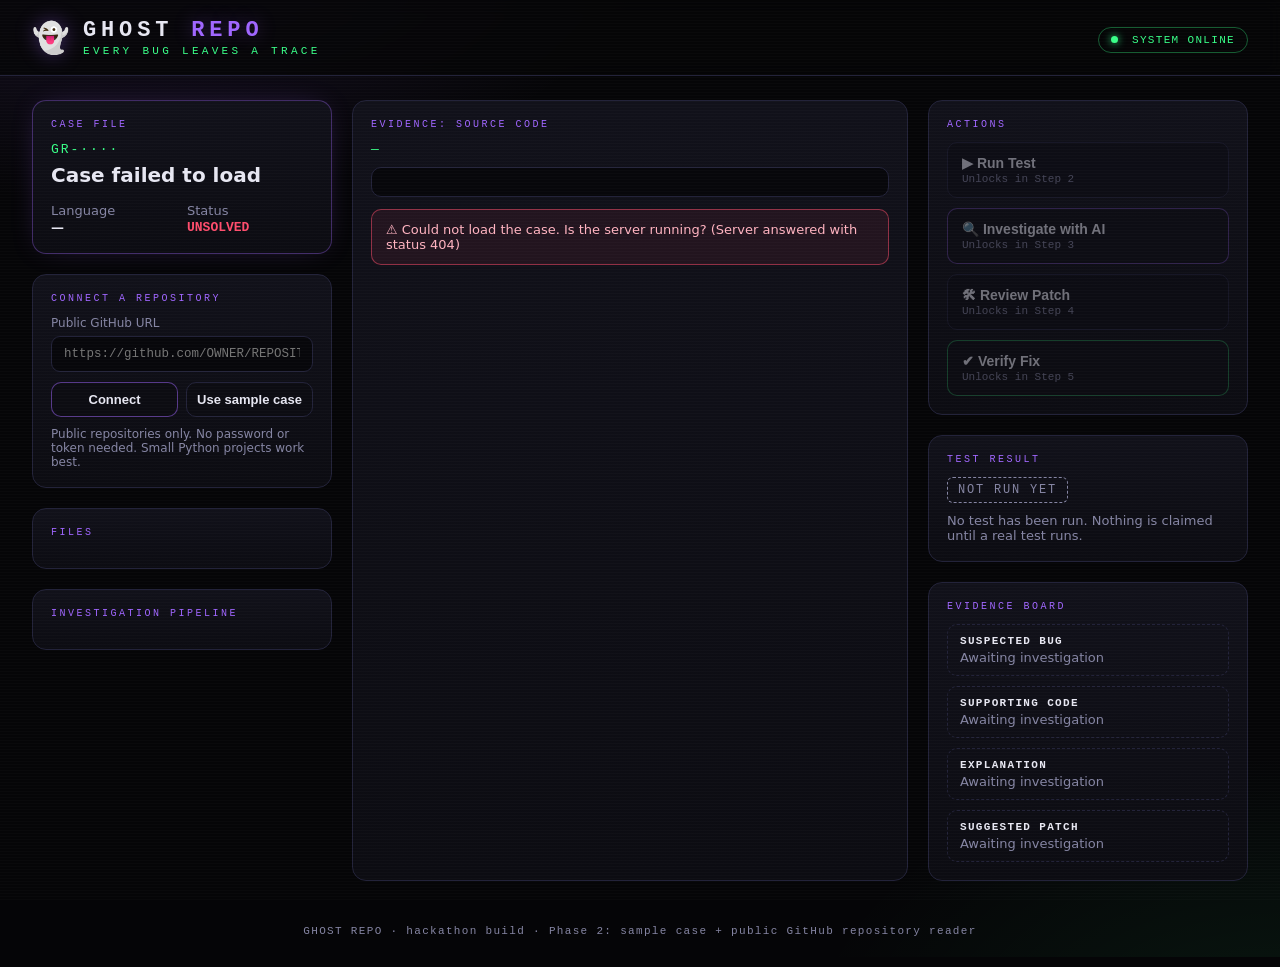
==== static/index.html @ f30a6a9e "Add Ghost Repo application and tests" ====
<!DOCTYPE html>
<html lang="en">
<head>
  <meta charset="UTF-8">
  <meta name="viewport" content="width=device-width, initial-scale=1">
  <title>GHOST REPO — Every Bug Leaves a Trace</title>
  <link rel="stylesheet" href="/static/style.css">
</head>
<body>
  <div class="scanlines"></div>

  <header class="topbar">
    <div class="brand">
      <span class="logo">👻</span>
      <div>
        <h1>GHOST<span class="accent-v"> REPO</span></h1>
        <p class="tagline">Every bug leaves a trace</p>
      </div>
    </div>
    <div class="topbar-right">
      <span class="pill pill-live"><i class="dot"></i> SYSTEM ONLINE</span>
    </div>
  </header>

  <main class="layout">
    <!-- LEFT: case file + pipeline -->
    <aside class="sidebar">
      <section class="card case-card">
        <div class="card-label">CASE FILE</div>
        <div class="case-id" id="case-id">GR-····</div>
        <h2 id="case-title">Loading case…</h2>
        <p class="muted" id="case-summary"></p>
        <div class="case-meta">
          <div><span class="muted" id="lang-label">Language</span><strong id="case-lang">—</strong></div>
          <div><span class="muted">Status</span><strong class="status-unsolved" id="case-status">UNSOLVED</strong></div>
          <div id="branch-cell" hidden><span class="muted">Branch</span><strong id="case-branch">—</strong></div>
          <div id="files-cell" hidden><span class="muted">Files read</span><strong id="case-files">0</strong></div>
        </div>
      </section>

      <section class="card">
        <div class="card-label">CONNECT A REPOSITORY</div>
        <label class="field-label" for="repo-url">Public GitHub URL</label>
        <input class="input" id="repo-url" type="url" spellcheck="false" autocomplete="off"
               placeholder="https://github.com/OWNER/REPOSITORY">
        <div class="row">
          <button class="btn btn-violet btn-small" id="connect-btn" type="button">Connect</button>
          <button class="btn btn-small" id="sample-btn" type="button">Use sample case</button>
        </div>
        <div class="loading" id="connect-loading" hidden><i class="spinner"></i><span>Reading repository from GitHub…</span></div>
        <div class="error-box" id="connect-error" hidden></div>
        <p class="hint muted">Public repositories only. No password or token needed. Small Python projects work best.</p>
      </section>

      <section class="card">
        <div class="card-label">FILES</div>
        <ul class="filelist" id="filelist"></ul>
      </section>

      <section class="card">
        <div class="card-label">INVESTIGATION PIPELINE</div>
        <ol class="pipeline" id="pipeline"></ol>
      </section>
    </aside>

    <!-- CENTER: code viewer -->
    <section class="card code-card">
      <div class="card-label">EVIDENCE: SOURCE CODE</div>
      <div class="file-path" id="file-path">—</div>
      <div class="file-role muted" id="file-role"></div>
      <pre class="code" id="code"><code>Loading…</code></pre>
      <div class="error-box" id="error-box" hidden></div>
      <details class="skipped" id="skipped" hidden>
        <summary id="skipped-summary"></summary>
        <ul id="skipped-list"></ul>
        <p class="muted" id="skipped-note"></p>
      </details>
    </section>

    <!-- RIGHT: actions + evidence board -->
    <aside class="sidebar">
      <section class="card">
        <div class="card-label">ACTIONS</div>
        <button class="btn" disabled>▶ Run Test <small>Unlocks in Step 2</small></button>
        <button class="btn btn-violet" disabled>🔍 Investigate with AI <small>Unlocks in Step 3</small></button>
        <button class="btn" disabled>🛠 Review Patch <small>Unlocks in Step 4</small></button>
        <button class="btn btn-green" disabled>✔ Verify Fix <small>Unlocks in Step 5</small></button>
      </section>

      <section class="card">
        <div class="card-label">TEST RESULT</div>
        <div class="empty">
          <span class="status-badge">NOT RUN YET</span>
          <p class="muted">No test has been run. Nothing is claimed until a real test runs.</p>
        </div>
      </section>

      <section class="card evidence">
        <div class="card-label">EVIDENCE BOARD</div>
        <div class="evidence-slot"><b>Suspected bug</b><span class="muted">Awaiting investigation</span></div>
        <div class="evidence-slot"><b>Supporting code</b><span class="muted">Awaiting investigation</span></div>
        <div class="evidence-slot"><b>Explanation</b><span class="muted">Awaiting investigation</span></div>
        <div class="evidence-slot"><b>Suggested patch</b><span class="muted">Awaiting investigation</span></div>
      </section>
    </aside>
  </main>

  <footer class="footer muted">GHOST REPO · hackathon build · Phase 2: sample case + public GitHub repository reader</footer>
  <script src="/static/app.js"></script>
</body>
</html>
---- static/style.css ----
:root {
  --bg: #050507;
  --panel: #0c0c12;
  --panel-2: #11111a;
  --border: #23233a;
  --text: #e7e7f2;
  --muted: #8585a3;
  --violet: #a066ff;
  --violet-glow: rgba(160, 102, 255, .35);
  --green: #39ff88;
  --green-glow: rgba(57, 255, 136, .3);
  --red: #ff4d6d;
  --mono: ui-monospace, "SF Mono", "Cascadia Code", Consolas, Menlo, monospace;
  --sans: system-ui, -apple-system, "Segoe UI", Roboto, sans-serif;
}
* { box-sizing: border-box; }
html, body { margin: 0; background: var(--bg); color: var(--text); font-family: var(--sans); }
body {
  min-height: 100vh;
  background:
    radial-gradient(900px 500px at 10% -10%, rgba(160,102,255,.14), transparent 60%),
    radial-gradient(800px 500px at 100% 110%, rgba(57,255,136,.08), transparent 60%),
    var(--bg);
}
.scanlines {
  position: fixed; inset: 0; pointer-events: none; z-index: 50;
  background: repeating-linear-gradient(0deg, rgba(255,255,255,.018) 0 1px, transparent 1px 3px);
}
.muted { color: var(--muted); }
.accent-v { color: var(--violet); text-shadow: 0 0 18px var(--violet-glow); }

.topbar {
  display: flex; justify-content: space-between; align-items: center;
  padding: 18px 32px; border-bottom: 1px solid var(--border);
  background: rgba(5,5,7,.8); backdrop-filter: blur(8px);
  position: sticky; top: 0; z-index: 40;
}
.brand { display: flex; align-items: center; gap: 14px; }
.logo { font-size: 30px; animation: float 4s ease-in-out infinite; filter: drop-shadow(0 0 10px var(--violet-glow)); }
.brand h1 { margin: 0; font-family: var(--mono); letter-spacing: .22em; font-size: 22px; }
.tagline { margin: 2px 0 0; font-family: var(--mono); font-size: 11px; letter-spacing: .3em; text-transform: uppercase; color: var(--green); }
.pill { font-family: var(--mono); font-size: 11px; letter-spacing: .12em; padding: 6px 12px; border-radius: 999px; border: 1px solid var(--border); }
.pill-live { color: var(--green); border-color: rgba(57,255,136,.35); }
.dot { display: inline-block; width: 7px; height: 7px; border-radius: 50%; background: var(--green); margin-right: 6px; box-shadow: 0 0 8px var(--green); animation: pulse 2s infinite; }

.layout {
  display: grid; grid-template-columns: 300px minmax(0, 1fr) 320px;
  gap: 20px; padding: 24px 32px; max-width: 1600px; margin: 0 auto;
}
.sidebar { display: flex; flex-direction: column; gap: 20px; }
.card {
  background: linear-gradient(180deg, var(--panel-2), var(--panel));
  border: 1px solid var(--border); border-radius: 14px; padding: 18px;
  animation: rise .6s ease both;
}
.card:hover { border-color: rgba(160,102,255,.4); }
.card-label { font-family: var(--mono); font-size: 10px; letter-spacing: .25em; color: var(--violet); margin-bottom: 12px; }

.case-card { border-color: rgba(160,102,255,.35); box-shadow: 0 0 30px -12px var(--violet-glow); }
.case-id { font-family: var(--mono); color: var(--green); font-size: 13px; letter-spacing: .15em; }
.case-card h2 { margin: 6px 0 8px; font-size: 20px; }
.case-meta { display: grid; grid-template-columns: 1fr 1fr; gap: 10px; margin-top: 14px; font-size: 13px; }
.case-meta div { display: flex; flex-direction: column; gap: 2px; }
.status-unsolved { color: var(--red); font-family: var(--mono); }
.status-solved { color: var(--green); font-family: var(--mono); }

.pipeline { list-style: none; margin: 0; padding: 0; display: flex; flex-direction: column; gap: 4px; }
.pipeline li { display: flex; gap: 12px; align-items: center; padding: 9px 10px; border-radius: 8px; font-size: 14px; color: var(--muted); }
.pipeline .num { width: 24px; height: 24px; border-radius: 50%; display: grid; place-items: center; font-family: var(--mono); font-size: 11px; border: 1px solid var(--border); }
.pipeline li.active { color: var(--text); background: rgba(160,102,255,.1); }
.pipeline li.active .num { border-color: var(--violet); color: var(--violet); box-shadow: 0 0 12px var(--violet-glow); }

.file-role { font-size: 12px; margin-bottom: 10px; }
.code {
  margin: 0; padding: 14px 0; background: #07070b; border: 1px solid var(--border); border-radius: 10px;
  overflow: auto; max-height: 640px; font-family: var(--mono); font-size: 13.5px; line-height: 1.7;
}
.line { display: flex; padding-right: 16px; }
.line:hover { background: rgba(160,102,255,.07); }
.ln { flex: 0 0 52px; text-align: right; padding-right: 16px; color: #4a4a68; user-select: none; }
.lc { white-space: pre; }
.tok-kw { color: var(--violet); }
.tok-str { color: var(--green); }
.tok-com { color: #5d5d80; font-style: italic; }
.tok-num { color: #ffb86b; }
.tok-fn { color: #7dd3fc; }

.btn {
  width: 100%; display: flex; flex-direction: column; align-items: flex-start; gap: 2px;
  padding: 12px 14px; margin-bottom: 10px; border-radius: 10px; font-size: 14px; font-weight: 600;
  background: var(--panel); border: 1px solid var(--border); color: var(--text); cursor: pointer; transition: .2s;
}
.btn small { font-weight: 400; font-size: 11px; color: var(--muted); font-family: var(--mono); }
.btn-violet { border-color: rgba(160,102,255,.5); }
.btn-green { border-color: rgba(57,255,136,.45); }
.btn:disabled { opacity: .45; cursor: not-allowed; }
.btn:last-child { margin-bottom: 0; }

.status-badge { display: inline-block; font-family: var(--mono); font-size: 12px; letter-spacing: .15em; padding: 5px 10px; border-radius: 6px; border: 1px dashed var(--muted); color: var(--muted); }
.empty p { font-size: 13px; margin: 10px 0 0; }
.evidence-slot { border: 1px dashed var(--border); border-radius: 10px; padding: 10px 12px; margin-bottom: 10px; display: flex; flex-direction: column; gap: 3px; font-size: 13px; }
.evidence-slot:last-child { margin-bottom: 0; }
.evidence-slot b { font-family: var(--mono); font-size: 11px; letter-spacing: .12em; text-transform: uppercase; color: var(--text); }

.error-box { margin-top: 14px; padding: 12px 14px; border: 1px solid rgba(255,77,109,.5); border-radius: 10px; background: rgba(255,77,109,.08); color: #ffb3c0; font-size: 13px; }
.footer { text-align: center; padding: 20px; font-family: var(--mono); font-size: 11px; letter-spacing: .12em; }

@keyframes pulse { 0%,100% { opacity: 1 } 50% { opacity: .35 } }
@keyframes float { 0%,100% { transform: translateY(0) } 50% { transform: translateY(-4px) } }
@keyframes rise { from { opacity: 0; transform: translateY(10px) } to { opacity: 1; transform: none } }

@media (max-width: 1100px) { .layout { grid-template-columns: 1fr; } }

/* ---- Phase 2 additions ---- */
.field-label { display: block; font-size: 12px; color: var(--muted); margin-bottom: 6px; }
.input {
  width: 100%; padding: 10px 12px; border-radius: 9px; border: 1px solid var(--border);
  background: #07070b; color: var(--text); font-family: var(--mono); font-size: 12.5px; outline: none; transition: .2s;
}
.input:focus { border-color: var(--violet); box-shadow: 0 0 0 3px rgba(160,102,255,.18); }
.row { display: flex; gap: 8px; margin-top: 10px; }
.btn-small { margin: 0; padding: 9px 10px; align-items: center; justify-content: center; font-size: 13px; }
.btn:not(:disabled):hover { border-color: var(--violet); box-shadow: 0 0 16px -6px var(--violet-glow); }
.hint { font-size: 12px; margin: 10px 0 0; }
.loading { display: flex; align-items: center; gap: 10px; margin-top: 12px; font-size: 13px; color: var(--green); }
.spinner { width: 16px; height: 16px; border-radius: 50%; border: 2px solid rgba(57,255,136,.25); border-top-color: var(--green); animation: spin .8s linear infinite; }
@keyframes spin { to { transform: rotate(360deg) } }
.card .error-box { margin-top: 12px; }
[hidden] { display: none !important; }

.filelist { list-style: none; margin: 0; padding: 0; max-height: 280px; overflow: auto; display: flex; flex-direction: column; gap: 2px; }
.filelist li { padding: 7px 10px; border-radius: 7px; font-family: var(--mono); font-size: 12px; color: var(--muted); cursor: pointer; word-break: break-all; border: 1px solid transparent; transition: .15s; }
.filelist li:hover { color: var(--text); background: rgba(160,102,255,.08); }
.filelist li.active { color: var(--green); border-color: rgba(57,255,136,.4); background: rgba(57,255,136,.06); }
.filelist .empty-note { cursor: default; color: var(--muted); font-family: var(--sans); }

.file-path { font-family: var(--mono); font-size: 13px; color: var(--green); margin-bottom: 4px; word-break: break-all; }
.status-neutral { color: #ffd166; font-family: var(--mono); }
.case-meta strong { word-break: break-word; }

.skipped { margin-top: 16px; border: 1px solid var(--border); border-radius: 10px; padding: 10px 14px; background: #07070b; font-size: 13px; }
.skipped summary { cursor: pointer; color: var(--violet); font-family: var(--mono); font-size: 12px; letter-spacing: .06em; }
.skipped ul { margin: 10px 0 6px; padding-left: 18px; }
.skipped li { margin-bottom: 6px; }
.skipped code { font-family: var(--mono); font-size: 12px; color: var(--text); }
.skipped p { font-size: 12px; margin: 6px 0 0; }
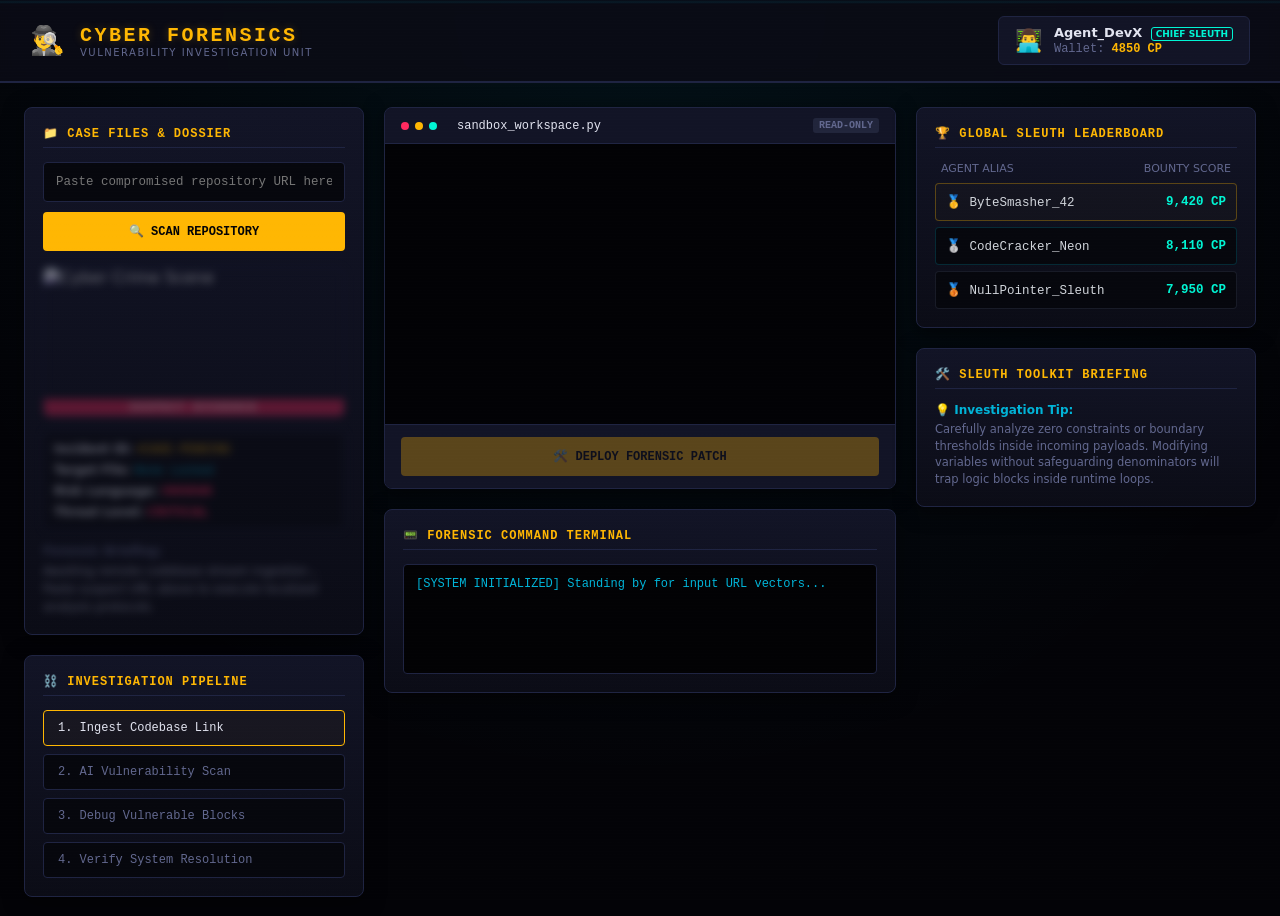
==== commit 64a231e7: "my commit" ====
--- a/static/index.html
+++ b/static/index.html
@@ -2,110 +2,139 @@
 <html lang="en">
 <head>
   <meta charset="UTF-8">
-  <meta name="viewport" content="width=device-width, initial-scale=1">
-  <title>GHOST REPO — Every Bug Leaves a Trace</title>
-  <link rel="stylesheet" href="/static/style.css">
+  <meta name="viewport" content="width=device-width, initial-scale=1.0">
+  <title>Cyber Sleuth: Code Forensics Unit</title>
+  <link rel="stylesheet" href="style.css">
 </head>
 <body>
-  <div class="scanlines"></div>
+  <div class="crt-overlay"></div>
+  <div class="radar-sweep-line"></div>
 
-  <header class="topbar">
-    <div class="brand">
-      <span class="logo">👻</span>
-      <div>
-        <h1>GHOST<span class="accent-v"> REPO</span></h1>
-        <p class="tagline">Every bug leaves a trace</p>
+  <header class="sleuth-header">
+    <div class="badge-group">
+      <div class="badge-icon">🕵️‍♂️</div>
+      <div class="badge-text">
+        <h1>CYBER FORENSICS</h1>
+        <p>Vulnerability Investigation Unit</p>
       </div>
     </div>
-    <div class="topbar-right">
-      <span class="pill pill-live"><i class="dot"></i> SYSTEM ONLINE</span>
+    <div class="agent-hud">
+      <div class="agent-profile">
+        <span class="avatar">👨‍💻</span>
+        <div>
+          <div class="agent-name">Agent_DevX <span class="clearance">CHIEF SLEUTH</span></div>
+          <div class="bounty-wallet">Wallet: <span id="agent-points" class="points-glow">4850 CP</span></div>
+        </div>
+      </div>
     </div>
   </header>
 
-  <main class="layout">
-    <!-- LEFT: case file + pipeline -->
-    <aside class="sidebar">
-      <section class="card case-card">
-        <div class="card-label">CASE FILE</div>
-        <div class="case-id" id="case-id">GR-····</div>
-        <h2 id="case-title">Loading case…</h2>
-        <p class="muted" id="case-summary"></p>
-        <div class="case-meta">
-          <div><span class="muted" id="lang-label">Language</span><strong id="case-lang">—</strong></div>
-          <div><span class="muted">Status</span><strong class="status-unsolved" id="case-status">UNSOLVED</strong></div>
-          <div id="branch-cell" hidden><span class="muted">Branch</span><strong id="case-branch">—</strong></div>
-          <div id="files-cell" hidden><span class="muted">Files read</span><strong id="case-files">0</strong></div>
+  <main class="dashboard-layout">
+    <section class="panel-column sidebar-left">
+      <div class="investigation-card dossier-box">
+        <h2 class="panel-title">📁 Case Files & Dossier</h2>
+        <div class="case-input-group">
+          <input type="text" id="repo-url" class="cyber-input" placeholder="Paste compromised repository URL here...">
+          <button id="scan-btn" class="cyber-btn scan-pulse">🔍 Scan Repository</button>
         </div>
-      </section>
+        <div id="dossier-details" class="dossier-content default-blur">
+          <div class="evidence-photo-wrapper">
+            <img id="evidence-img" src="https://images.unsplash.com/photo-1526374965328-7f61d4dc18c5?auto=format&fit=crop&w=300&q=80" alt="Cyber Crime Scene" class="evidence-photo">
+            <div class="photo-overlay">SUSPECT EVIDENCE</div>
+          </div>
+          <div class="dossier-meta">
+            <p><strong>Incident ID:</strong> <span id="case-id" class="text-highlight">#CASE-PENDING</span></p>
+            <p><strong>Target File:</strong> <span id="case-file" class="text-file">None Locked</span></p>
+            <p><strong>Risk Language:</strong> <span id="case-lang" class="badge-risk">UNKNOWN</span></p>
+            <p><strong>Threat Level:</strong> <span id="case-threat" class="threat-level">CRITICAL</span></p>
+          </div>
+          <div class="dossier-summary">
+            <h3>Forensic Briefing:</h3>
+            <p id="case-summary">Awaiting remote codebase stream ingestion... Paste suspect URL above to execute localized analysis protocols.</p>
+          </div>
+        </div>
+      </div>
 
-      <section class="card">
-        <div class="card-label">CONNECT A REPOSITORY</div>
-        <label class="field-label" for="repo-url">Public GitHub URL</label>
-        <input class="input" id="repo-url" type="url" spellcheck="false" autocomplete="off"
-               placeholder="https://github.com/OWNER/REPOSITORY">
-        <div class="row">
-          <button class="btn btn-violet btn-small" id="connect-btn" type="button">Connect</button>
-          <button class="btn btn-small" id="sample-btn" type="button">Use sample case</button>
-        </div>
-        <div class="loading" id="connect-loading" hidden><i class="spinner"></i><span>Reading repository from GitHub…</span></div>
-        <div class="error-box" id="connect-error" hidden></div>
-        <p class="hint muted">Public repositories only. No password or token needed. Small Python projects work best.</p>
-      </section>
-
-      <section class="card">
-        <div class="card-label">FILES</div>
-        <ul class="filelist" id="filelist"></ul>
-      </section>
-
-      <section class="card">
-        <div class="card-label">INVESTIGATION PIPELINE</div>
-        <ol class="pipeline" id="pipeline"></ol>
-      </section>
-    </aside>
-
-    <!-- CENTER: code viewer -->
-    <section class="card code-card">
-      <div class="card-label">EVIDENCE: SOURCE CODE</div>
-      <div class="file-path" id="file-path">—</div>
-      <div class="file-role muted" id="file-role"></div>
-      <pre class="code" id="code"><code>Loading…</code></pre>
-      <div class="error-box" id="error-box" hidden></div>
-      <details class="skipped" id="skipped" hidden>
-        <summary id="skipped-summary"></summary>
-        <ul id="skipped-list"></ul>
-        <p class="muted" id="skipped-note"></p>
-      </details>
+      <div class="investigation-card pipeline-box">
+        <h2 class="panel-title">⛓️ Investigation Pipeline</h2>
+        <ul id="pipeline" class="pipeline-list">
+          <li class="step active" data-step="1"><span>1. Ingest Codebase Link</span></li>
+          <li class="step" data-step="2"><span>2. AI Vulnerability Scan</span></li>
+          <li class="step" data-step="3"><span>3. Debug Vulnerable Blocks</span></li>
+          <li class="step" data-step="4"><span>4. Verify System Resolution</span></li>
+        </ul>
+      </div>
     </section>
 
-    <!-- RIGHT: actions + evidence board -->
-    <aside class="sidebar">
-      <section class="card">
-        <div class="card-label">ACTIONS</div>
-        <button class="btn" disabled>▶ Run Test <small>Unlocks in Step 2</small></button>
-        <button class="btn btn-violet" disabled>🔍 Investigate with AI <small>Unlocks in Step 3</small></button>
-        <button class="btn" disabled>🛠 Review Patch <small>Unlocks in Step 4</small></button>
-        <button class="btn btn-green" disabled>✔ Verify Fix <small>Unlocks in Step 5</small></button>
-      </section>
+    <section class="panel-column center-lab">
+      <div id="ai-report-panel" class="investigation-card report-box hidden">
+        <div class="report-header">
+          <span class="bot-icon">🤖</span>
+          <h3>AI Forensic Diagnostics Lab</h3>
+        </div>
+        <div id="report-content" class="report-body"></div>
+      </div>
 
-      <section class="card">
-        <div class="card-label">TEST RESULT</div>
-        <div class="empty">
-          <span class="status-badge">NOT RUN YET</span>
-          <p class="muted">No test has been run. Nothing is claimed until a real test runs.</p>
+      <div class="investigation-card editor-box">
+        <div class="editor-header">
+          <div class="window-dots">
+            <span class="dot red"></span>
+            <span class="dot yellow"></span>
+            <span class="dot green"></span>
+          </div>
+          <span class="editor-filename" id="editor-tab-name">sandbox_workspace.py</span>
+          <span class="editor-status status-clean" id="editor-status">READ-ONLY</span>
         </div>
-      </section>
+        <div class="editor-container">
+          <textarea id="code-editor" class="code-textarea" spellcheck="false" disabled></textarea>
+        </div>
+        <div class="editor-footer">
+          <div id="suggestion-alert" class="suggestion-banner hidden"></div>
+          <button id="submit-patch-btn" class="cyber-btn primary-action" disabled>🛠️ Deploy Forensic Patch</button>
+        </div>
+      </div>
 
-      <section class="card evidence">
-        <div class="card-label">EVIDENCE BOARD</div>
-        <div class="evidence-slot"><b>Suspected bug</b><span class="muted">Awaiting investigation</span></div>
-        <div class="evidence-slot"><b>Supporting code</b><span class="muted">Awaiting investigation</span></div>
-        <div class="evidence-slot"><b>Explanation</b><span class="muted">Awaiting investigation</span></div>
-        <div class="evidence-slot"><b>Suggested patch</b><span class="muted">Awaiting investigation</span></div>
-      </section>
-    </aside>
+      <div class="investigation-card terminal-box">
+        <h2 class="panel-title">📟 Forensic Command Terminal</h2>
+        <div id="terminal" class="terminal-output">
+          <div class="term-row sys">[SYSTEM INITIALIZED] Standing by for input URL vectors...</div>
+        </div>
+      </div>
+    </section>
+
+    <section class="panel-column sidebar-right">
+      <div class="investigation-card leaderboard-box">
+        <h2 class="panel-title">🏆 Global Sleuth Leaderboard</h2>
+        <div class="leaderboard-header">
+          <span>Agent Alias</span>
+          <span>Bounty Score</span>
+        </div>
+        <div id="leaderboard" class="leaderboard-list">
+          <div class="leaderboard-row gold-tier">
+            <span class="rank-name">🥇 ByteSmasher_42</span>
+            <span class="rank-score">9,420 CP</span>
+          </div>
+          <div class="leaderboard-row silver-tier">
+            <span class="rank-name">🥈 CodeCracker_Neon</span>
+            <span class="rank-score">8,110 CP</span>
+          </div>
+          <div class="leaderboard-row bronze-tier">
+            <span class="rank-name">🥉 NullPointer_Sleuth</span>
+            <span class="rank-score">7,950 CP</span>
+          </div>
+        </div>
+      </div>
+
+      <div class="investigation-card toolkit-box">
+        <h2 class="panel-title">🛠️ Sleuth Toolkit Briefing</h2>
+        <div class="toolkit-tip">
+          <h4>💡 Investigation Tip:</h4>
+          <p>Carefully analyze zero constraints or boundary thresholds inside incoming payloads. Modifying variables without safeguarding denominators will trap logic blocks inside runtime loops.</p>
+        </div>
+      </div>
+    </section>
   </main>
 
-  <footer class="footer muted">GHOST REPO · hackathon build · Phase 2: sample case + public GitHub repository reader</footer>
-  <script src="/static/app.js"></script>
+  <script src="app.js"></script>
 </body>
 </html>
--- a/static/style.css
+++ b/static/style.css
@@ -1,146 +1,219 @@
 :root {
-  --bg: #050507;
-  --panel: #0c0c12;
-  --panel-2: #11111a;
-  --border: #23233a;
-  --text: #e7e7f2;
-  --muted: #8585a3;
-  --violet: #a066ff;
-  --violet-glow: rgba(160, 102, 255, .35);
-  --green: #39ff88;
-  --green-glow: rgba(57, 255, 136, .3);
-  --red: #ff4d6d;
-  --mono: ui-monospace, "SF Mono", "Cascadia Code", Consolas, Menlo, monospace;
-  --sans: system-ui, -apple-system, "Segoe UI", Roboto, sans-serif;
-}
-* { box-sizing: border-box; }
-html, body { margin: 0; background: var(--bg); color: var(--text); font-family: var(--sans); }
+  --bg-deep: #030307;
+  --panel-bg: #0b0c16;
+  --panel-elevated: #121426;
+  --border-neon: #1f2442;
+  --cyber-yellow: #ffb703;
+  --cyber-yellow-glow: rgba(255, 183, 3, 0.25);
+  --matrix-green: #00f5d4;
+  --matrix-glow: rgba(0, 245, 212, 0.2);
+  --neon-blue: #00b4d8;
+  --alert-red: #ff2a5f;
+  --text-main: #e2e4f0;
+  --text-muted: #62688f;
+  --font-mono: "Cascadia Code", ui-monospace, "SF Mono", monospace;
+  --font-sans: system-ui, -apple-system, sans-serif;
+}
+
+* { box-sizing: border-box; margin: 0; padding: 0; }
+
 body {
+  background-color: var(--bg-deep);
+  background-image: radial-gradient(circle at 50% 0%, rgba(0, 180, 216, 0.08), transparent 70%);
+  color: var(--text-main);
+  font-family: var(--font-sans);
   min-height: 100vh;
-  background:
-    radial-gradient(900px 500px at 10% -10%, rgba(160,102,255,.14), transparent 60%),
-    radial-gradient(800px 500px at 100% 110%, rgba(57,255,136,.08), transparent 60%),
-    var(--bg);
-}
-.scanlines {
-  position: fixed; inset: 0; pointer-events: none; z-index: 50;
-  background: repeating-linear-gradient(0deg, rgba(255,255,255,.018) 0 1px, transparent 1px 3px);
-}
-.muted { color: var(--muted); }
-.accent-v { color: var(--violet); text-shadow: 0 0 18px var(--violet-glow); }
-
-.topbar {
-  display: flex; justify-content: space-between; align-items: center;
-  padding: 18px 32px; border-bottom: 1px solid var(--border);
-  background: rgba(5,5,7,.8); backdrop-filter: blur(8px);
-  position: sticky; top: 0; z-index: 40;
-}
-.brand { display: flex; align-items: center; gap: 14px; }
-.logo { font-size: 30px; animation: float 4s ease-in-out infinite; filter: drop-shadow(0 0 10px var(--violet-glow)); }
-.brand h1 { margin: 0; font-family: var(--mono); letter-spacing: .22em; font-size: 22px; }
-.tagline { margin: 2px 0 0; font-family: var(--mono); font-size: 11px; letter-spacing: .3em; text-transform: uppercase; color: var(--green); }
-.pill { font-family: var(--mono); font-size: 11px; letter-spacing: .12em; padding: 6px 12px; border-radius: 999px; border: 1px solid var(--border); }
-.pill-live { color: var(--green); border-color: rgba(57,255,136,.35); }
-.dot { display: inline-block; width: 7px; height: 7px; border-radius: 50%; background: var(--green); margin-right: 6px; box-shadow: 0 0 8px var(--green); animation: pulse 2s infinite; }
-
-.layout {
-  display: grid; grid-template-columns: 300px minmax(0, 1fr) 320px;
-  gap: 20px; padding: 24px 32px; max-width: 1600px; margin: 0 auto;
-}
-.sidebar { display: flex; flex-direction: column; gap: 20px; }
-.card {
-  background: linear-gradient(180deg, var(--panel-2), var(--panel));
-  border: 1px solid var(--border); border-radius: 14px; padding: 18px;
-  animation: rise .6s ease both;
-}
-.card:hover { border-color: rgba(160,102,255,.4); }
-.card-label { font-family: var(--mono); font-size: 10px; letter-spacing: .25em; color: var(--violet); margin-bottom: 12px; }
-
-.case-card { border-color: rgba(160,102,255,.35); box-shadow: 0 0 30px -12px var(--violet-glow); }
-.case-id { font-family: var(--mono); color: var(--green); font-size: 13px; letter-spacing: .15em; }
-.case-card h2 { margin: 6px 0 8px; font-size: 20px; }
-.case-meta { display: grid; grid-template-columns: 1fr 1fr; gap: 10px; margin-top: 14px; font-size: 13px; }
-.case-meta div { display: flex; flex-direction: column; gap: 2px; }
-.status-unsolved { color: var(--red); font-family: var(--mono); }
-.status-solved { color: var(--green); font-family: var(--mono); }
-
-.pipeline { list-style: none; margin: 0; padding: 0; display: flex; flex-direction: column; gap: 4px; }
-.pipeline li { display: flex; gap: 12px; align-items: center; padding: 9px 10px; border-radius: 8px; font-size: 14px; color: var(--muted); }
-.pipeline .num { width: 24px; height: 24px; border-radius: 50%; display: grid; place-items: center; font-family: var(--mono); font-size: 11px; border: 1px solid var(--border); }
-.pipeline li.active { color: var(--text); background: rgba(160,102,255,.1); }
-.pipeline li.active .num { border-color: var(--violet); color: var(--violet); box-shadow: 0 0 12px var(--violet-glow); }
-
-.file-role { font-size: 12px; margin-bottom: 10px; }
-.code {
-  margin: 0; padding: 14px 0; background: #07070b; border: 1px solid var(--border); border-radius: 10px;
-  overflow: auto; max-height: 640px; font-family: var(--mono); font-size: 13.5px; line-height: 1.7;
-}
-.line { display: flex; padding-right: 16px; }
-.line:hover { background: rgba(160,102,255,.07); }
-.ln { flex: 0 0 52px; text-align: right; padding-right: 16px; color: #4a4a68; user-select: none; }
-.lc { white-space: pre; }
-.tok-kw { color: var(--violet); }
-.tok-str { color: var(--green); }
-.tok-com { color: #5d5d80; font-style: italic; }
-.tok-num { color: #ffb86b; }
-.tok-fn { color: #7dd3fc; }
-
-.btn {
-  width: 100%; display: flex; flex-direction: column; align-items: flex-start; gap: 2px;
-  padding: 12px 14px; margin-bottom: 10px; border-radius: 10px; font-size: 14px; font-weight: 600;
-  background: var(--panel); border: 1px solid var(--border); color: var(--text); cursor: pointer; transition: .2s;
-}
-.btn small { font-weight: 400; font-size: 11px; color: var(--muted); font-family: var(--mono); }
-.btn-violet { border-color: rgba(160,102,255,.5); }
-.btn-green { border-color: rgba(57,255,136,.45); }
-.btn:disabled { opacity: .45; cursor: not-allowed; }
-.btn:last-child { margin-bottom: 0; }
-
-.status-badge { display: inline-block; font-family: var(--mono); font-size: 12px; letter-spacing: .15em; padding: 5px 10px; border-radius: 6px; border: 1px dashed var(--muted); color: var(--muted); }
-.empty p { font-size: 13px; margin: 10px 0 0; }
-.evidence-slot { border: 1px dashed var(--border); border-radius: 10px; padding: 10px 12px; margin-bottom: 10px; display: flex; flex-direction: column; gap: 3px; font-size: 13px; }
-.evidence-slot:last-child { margin-bottom: 0; }
-.evidence-slot b { font-family: var(--mono); font-size: 11px; letter-spacing: .12em; text-transform: uppercase; color: var(--text); }
-
-.error-box { margin-top: 14px; padding: 12px 14px; border: 1px solid rgba(255,77,109,.5); border-radius: 10px; background: rgba(255,77,109,.08); color: #ffb3c0; font-size: 13px; }
-.footer { text-align: center; padding: 20px; font-family: var(--mono); font-size: 11px; letter-spacing: .12em; }
-
-@keyframes pulse { 0%,100% { opacity: 1 } 50% { opacity: .35 } }
-@keyframes float { 0%,100% { transform: translateY(0) } 50% { transform: translateY(-4px) } }
-@keyframes rise { from { opacity: 0; transform: translateY(10px) } to { opacity: 1; transform: none } }
-
-@media (max-width: 1100px) { .layout { grid-template-columns: 1fr; } }
-
-/* ---- Phase 2 additions ---- */
-.field-label { display: block; font-size: 12px; color: var(--muted); margin-bottom: 6px; }
-.input {
-  width: 100%; padding: 10px 12px; border-radius: 9px; border: 1px solid var(--border);
-  background: #07070b; color: var(--text); font-family: var(--mono); font-size: 12.5px; outline: none; transition: .2s;
-}
-.input:focus { border-color: var(--violet); box-shadow: 0 0 0 3px rgba(160,102,255,.18); }
-.row { display: flex; gap: 8px; margin-top: 10px; }
-.btn-small { margin: 0; padding: 9px 10px; align-items: center; justify-content: center; font-size: 13px; }
-.btn:not(:disabled):hover { border-color: var(--violet); box-shadow: 0 0 16px -6px var(--violet-glow); }
-.hint { font-size: 12px; margin: 10px 0 0; }
-.loading { display: flex; align-items: center; gap: 10px; margin-top: 12px; font-size: 13px; color: var(--green); }
-.spinner { width: 16px; height: 16px; border-radius: 50%; border: 2px solid rgba(57,255,136,.25); border-top-color: var(--green); animation: spin .8s linear infinite; }
-@keyframes spin { to { transform: rotate(360deg) } }
-.card .error-box { margin-top: 12px; }
-[hidden] { display: none !important; }
-
-.filelist { list-style: none; margin: 0; padding: 0; max-height: 280px; overflow: auto; display: flex; flex-direction: column; gap: 2px; }
-.filelist li { padding: 7px 10px; border-radius: 7px; font-family: var(--mono); font-size: 12px; color: var(--muted); cursor: pointer; word-break: break-all; border: 1px solid transparent; transition: .15s; }
-.filelist li:hover { color: var(--text); background: rgba(160,102,255,.08); }
-.filelist li.active { color: var(--green); border-color: rgba(57,255,136,.4); background: rgba(57,255,136,.06); }
-.filelist .empty-note { cursor: default; color: var(--muted); font-family: var(--sans); }
-
-.file-path { font-family: var(--mono); font-size: 13px; color: var(--green); margin-bottom: 4px; word-break: break-all; }
-.status-neutral { color: #ffd166; font-family: var(--mono); }
-.case-meta strong { word-break: break-word; }
-
-.skipped { margin-top: 16px; border: 1px solid var(--border); border-radius: 10px; padding: 10px 14px; background: #07070b; font-size: 13px; }
-.skipped summary { cursor: pointer; color: var(--violet); font-family: var(--mono); font-size: 12px; letter-spacing: .06em; }
-.skipped ul { margin: 10px 0 6px; padding-left: 18px; }
-.skipped li { margin-bottom: 6px; }
-.skipped code { font-family: var(--mono); font-size: 12px; color: var(--text); }
-.skipped p { font-size: 12px; margin: 6px 0 0; }
+  overflow-x: hidden;
+}
+
+.crt-overlay {
+  position: fixed;
+  inset: 0;
+  pointer-events: none;
+  z-index: 9999;
+  background: repeating-linear-gradient(0deg, rgba(255, 255, 255, 0.01) 0 1px, transparent 1px 3px);
+  opacity: 0.6;
+}
+
+.radar-sweep-line {
+  position: fixed;
+  width: 100%;
+  height: 4px;
+  left: 0;
+  background: linear-gradient(180deg, transparent, var(--neon-blue), transparent);
+  opacity: 0.1;
+  pointer-events: none;
+  z-index: 9998;
+  animation: sweep 8s linear infinite;
+}
+
+.sleuth-header {
+  display: flex;
+  justify-content: space-between;
+  align-items: center;
+  padding: 16px 30px;
+  background: rgba(11, 12, 22, 0.9);
+  border-bottom: 2px solid var(--border-neon);
+  backdrop-filter: blur(8px);
+}
+
+.badge-group { display: flex; align-items: center; gap: 15px; }
+.badge-icon { font-size: 28px; animation: float 4s ease-in-out infinite; }
+.badge-text h1 {
+  font-family: var(--font-mono);
+  font-size: 20px;
+  letter-spacing: 2.5px;
+  color: var(--cyber-yellow);
+  text-shadow: 0 0 8px var(--cyber-yellow-glow);
+}
+.badge-text p { font-size: 10px; color: var(--text-muted); letter-spacing: 1.5px; text-transform: uppercase; }
+
+.agent-hud { background: var(--panel-elevated); border: 1px solid var(--border-neon); padding: 8px 16px; border-radius: 6px; }
+.agent-profile { display: flex; align-items: center; gap: 12px; }
+.agent-profile .avatar { font-size: 22px; }
+.agent-name { font-size: 13px; font-weight: 600; }
+.clearance { font-size: 9px; color: var(--matrix-green); border: 1px solid var(--matrix-green); padding: 1px 4px; border-radius: 3px; margin-left: 4px; }
+.bounty-wallet { font-family: var(--font-mono); font-size: 12px; color: var(--text-muted); margin-top: 2px; }
+.points-glow { color: var(--cyber-yellow); font-weight: bold; }
+
+.dashboard-layout {
+  display: grid;
+  grid-template-columns: 340px 1fr 340px;
+  gap: 20px;
+  padding: 24px;
+  max-width: 1800px;
+  margin: 0 auto;
+}
+
+.panel-column { display: flex; flex-direction: column; gap: 20px; }
+.investigation-card {
+  background: linear-gradient(180deg, var(--panel-elevated), var(--panel-bg));
+  border: 1px solid var(--border-neon);
+  border-radius: 8px;
+  padding: 18px;
+  box-shadow: 0 4px 20px rgba(0,0,0,0.5);
+}
+
+.panel-title {
+  font-family: var(--font-mono);
+  font-size: 12px;
+  font-weight: bold;
+  text-transform: uppercase;
+  color: var(--cyber-yellow);
+  margin-bottom: 14px;
+  border-bottom: 1px solid var(--border-neon);
+  padding-bottom: 6px;
+  letter-spacing: 1px;
+}
+
+.case-input-group { display: flex; flex-direction: column; gap: 10px; margin-bottom: 16px; }
+.cyber-input {
+  background: #06070d;
+  border: 1px solid var(--border-neon);
+  color: var(--neon-blue);
+  font-family: var(--font-mono);
+  font-size: 12.5px;
+  padding: 12px;
+  border-radius: 4px;
+  outline: none;
+  transition: border 0.3s;
+}
+.cyber-input:focus { border-color: var(--neon-blue); }
+
+.cyber-btn {
+  background: var(--cyber-yellow);
+  color: var(--bg-deep);
+  border: none;
+  font-family: var(--font-mono);
+  font-size: 12px;
+  font-weight: bold;
+  padding: 12px;
+  border-radius: 4px;
+  cursor: pointer;
+  text-transform: uppercase;
+  transition: transform 0.1s, background-color 0.2s;
+}
+.cyber-btn:hover:not(:disabled) { background-color: #f4a261; }
+.cyber-btn:disabled { opacity: 0.3; cursor: not-allowed; }
+
+.dossier-content { transition: filter 0.4s ease, opacity 0.4s ease; }
+.default-blur { filter: blur(4px); opacity: 0.4; pointer-events: none; }
+.evidence-photo-wrapper { position: relative; width: 100%; height: 150px; border-radius: 6px; overflow: hidden; border: 1px solid var(--border-neon); margin-bottom: 14px; }
+.evidence-photo { width: 100%; height: 100%; object-fit: cover; filter: sepia(0.6) hue-rotate(180deg) contrast(1.2); }
+.photo-overlay { position: absolute; bottom: 0; left: 0; right: 0; background: rgba(255, 42, 95, 0.8); color: white; font-family: var(--font-mono); font-size: 10px; text-align: center; padding: 3px 0; font-weight: bold; letter-spacing: 2px; }
+
+.dossier-meta { display: flex; flex-direction: column; gap: 6px; font-size: 12px; background: #06070d; padding: 10px; border-radius: 4px; border: 1px solid var(--border-neon); }
+.text-highlight { color: var(--cyber-yellow); font-family: var(--font-mono); }
+.text-file { color: var(--neon-blue); font-family: var(--font-mono); }
+.badge-risk { color: var(--alert-red); font-weight: bold; font-family: var(--font-mono); }
+.threat-level { color: var(--alert-red); animation: pulse 1.5s infinite; font-weight: bold; }
+.dossier-summary { margin-top: 14px; }
+.dossier-summary h3 { font-size: 12px; color: var(--text-muted); margin-bottom: 4px; }
+.dossier-summary p { font-size: 12px; line-height: 1.5; color: #b5b9d2; }
+
+.pipeline-list { list-style: none; display: flex; flex-direction: column; gap: 8px; }
+.pipeline-list .step { padding: 10px 14px; border-radius: 4px; background: #06070d; border: 1px solid var(--border-neon); font-family: var(--font-mono); font-size: 12px; color: var(--text-muted); position: relative; }
+.pipeline-list .step.active { border-color: var(--cyber-yellow); color: var(--text-main); background: rgba(255, 183, 3, 0.03); }
+.pipeline-list .step.complete { border-color: var(--matrix-green); color: var(--matrix-green); background: rgba(0, 245, 212, 0.02); }
+
+.report-box { border-left: 4px solid var(--neon-blue); background: rgba(0, 180, 216, 0.02); }
+.report-header { display: flex; align-items: center; gap: 10px; margin-bottom: 10px; }
+.report-header h3 { font-family: var(--font-mono); font-size: 13px; color: var(--neon-blue); }
+.report-body { font-size: 13px; line-height: 1.5; background: #06070d; padding: 12px; border-radius: 4px; border: 1px solid var(--border-neon); }
+
+.editor-box { display: flex; flex-direction: column; padding: 0; overflow: hidden; }
+.editor-header { background: var(--panel-elevated); padding: 10px 16px; display: flex; align-items: center; border-bottom: 1px solid var(--border-neon); }
+.window-dots { display: flex; gap: 6px; margin-right: 20px; }
+.window-dots .dot { width: 8px; height: 8px; border-radius: 50%; }
+.window-dots .red { background-color: var(--alert-red); }
+.window-dots .yellow { background-color: var(--cyber-yellow); }
+.window-dots .green { background-color: var(--matrix-green); }
+.editor-filename { font-family: var(--font-mono); font-size: 12px; color: var(--text-main); flex-grow: 1; }
+.editor-status { font-family: var(--font-mono); font-size: 10px; padding: 2px 6px; border-radius: 3px; font-weight: bold; }
+.status-clean { background: rgba(98, 104, 143, 0.2); color: var(--text-muted); }
+.status-tainted { background: rgba(255, 42, 95, 0.15); color: var(--alert-red); }
+
+.editor-container { position: relative; height: 280px; background: #020205; }
+.code-textarea { width: 100%; height: 100%; background: transparent; border: none; resize: none; outline: none; color: var(--matrix-green); font-family: var(--font-mono); font-size: 14px; line-height: 1.6; padding: 16px; }
+
+.editor-footer { padding: 12px 16px; background: var(--panel-elevated); border-top: 1px solid var(--border-neon); display: flex; flex-direction: column; gap: 10px; }
+.primary-action { width: 100%; }
+
+.suggestion-banner { font-size: 12px; padding: 10px; border-radius: 4px; font-family: var(--font-mono); line-height: 1.4; }
+.suggestion-banner.warning { background: rgba(255, 42, 95, 0.08); border: 1px dashed var(--alert-red); color: #ff8fa3; }
+.suggestion-banner.success { background: rgba(0, 245, 212, 0.08); border: 1px dashed var(--matrix-green); color: #a3ffed; }
+
+.terminal-output { background: #020204; border: 1px solid var(--border-neon); padding: 12px; border-radius: 4px; height: 110px; overflow-y: auto; font-family: var(--font-mono); font-size: 12px; }
+.term-row { margin-bottom: 6px; color: #7b81a2; }
+.term-row.sys { color: var(--neon-blue); }
+.term-row.err { color: var(--alert-red); }
+.term-row.success { color: var(--matrix-green); }
+
+.leaderboard-header { display: flex; justify-content: space-between; font-size: 11px; color: var(--text-muted); text-transform: uppercase; margin-bottom: 8px; padding: 0 6px; }
+.leaderboard-list { display: flex; flex-direction: column; gap: 6px; }
+.leaderboard-row { display: flex; justify-content: space-between; align-items: center; padding: 10px; background: #06070d; border: 1px solid var(--border-neon); border-radius: 4px; font-family: var(--font-mono); font-size: 12.5px; }
+.gold-tier { border-color: rgba(255, 183, 3, 0.3); background: rgba(255, 183, 3, 0.02); }
+.silver-tier { border-color: rgba(0, 180, 216, 0.2); }
+.bronze-tier { border-color: rgba(98, 104, 143, 0.2); }
+.rank-name { color: #d1d5db; }
+.rank-score { color: var(--matrix-green); font-weight: bold; }
+
+.toolkit-tip h4 { font-size: 12px; color: var(--neon-blue); margin-bottom: 4px; }
+.toolkit-tip p { font-size: 11.5px; line-height: 1.45; color: var(--text-muted); }
+
+.hidden { display: none !important; }
+
+@keyframes sweep { 0% { top: -5%; } 100% { top: 105%; } }
+@keyframes pulse { 0%, 100% { opacity: 1; } 50% { opacity: 0.5; } }
+@keyframes float { 0%, 100% { transform: translateY(0); } 50% { transform: translateY(-4px); } }
+.scan-pulse { animation: pulse-glow 2s infinite; }
+
+@keyframes pulse-glow {
+  0% { box-shadow: 0 0 0 0 rgba(255, 183, 3, 0.4); }
+  70% { box-shadow: 0 0 0 8px rgba(255, 183, 3, 0); }
+  100% { box-shadow: 0 0 0 0 rgba(255, 183, 3, 0); }
+}
+
+@media (max-width: 1200px) {
+  .dashboard-layout { grid-template-columns: 1fr; }
+}
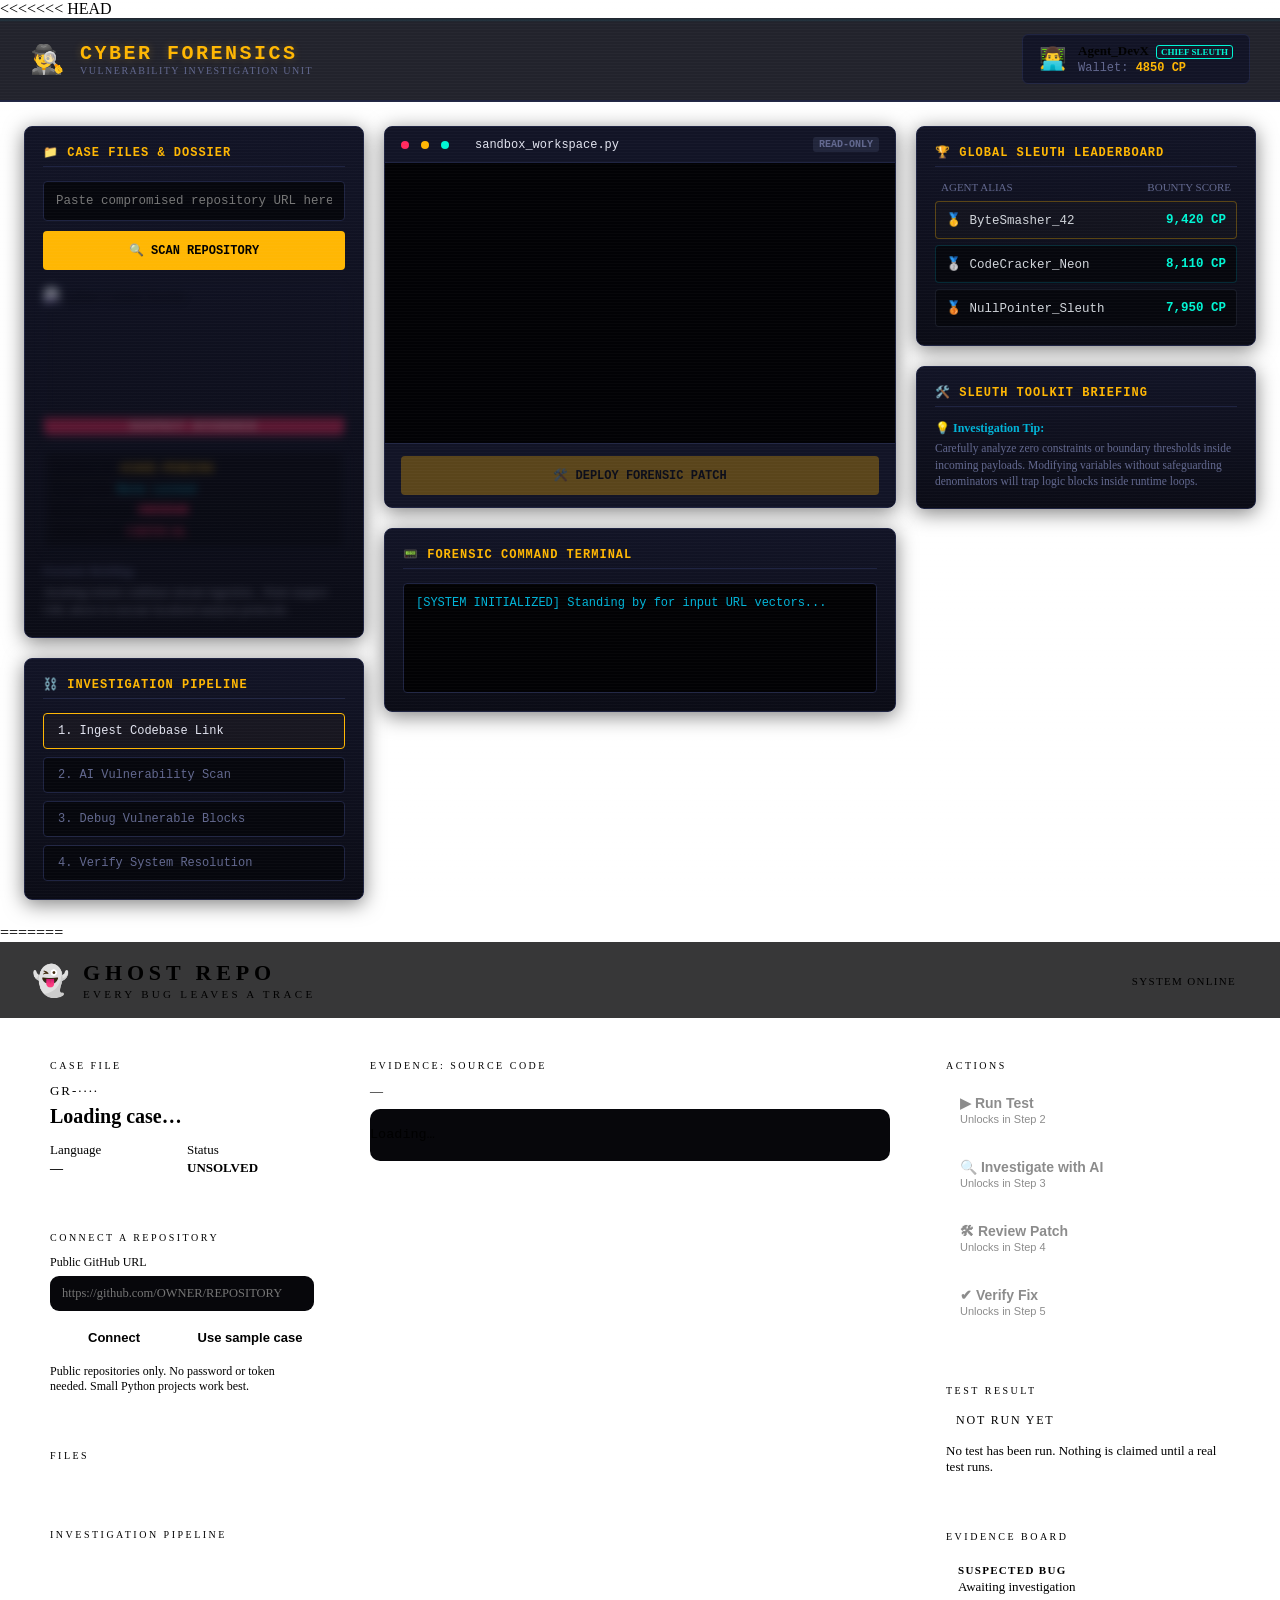
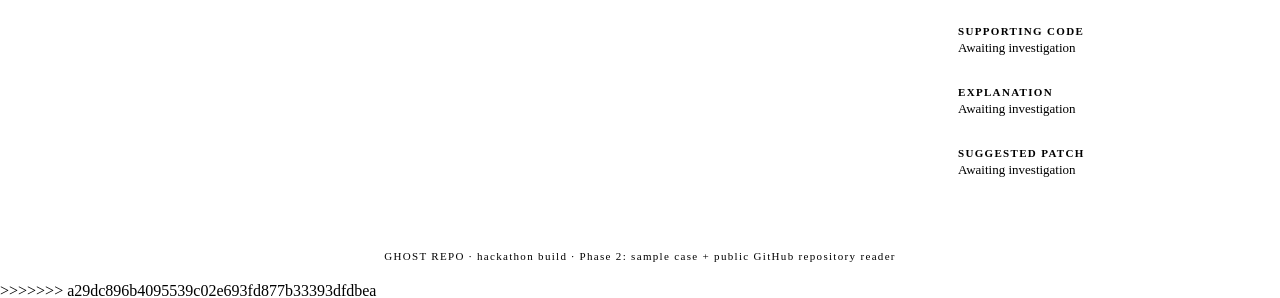
==== commit 635a794b: "Resolved merge conflicts" ====
--- a/static/index.html
+++ b/static/index.html
@@ -2,6 +2,7 @@
 <html lang="en">
 <head>
   <meta charset="UTF-8">
+<<<<<<< HEAD
   <meta name="viewport" content="width=device-width, initial-scale=1.0">
   <title>Cyber Sleuth: Code Forensics Unit</title>
   <link rel="stylesheet" href="style.css">
@@ -136,5 +137,112 @@
   </main>
 
   <script src="app.js"></script>
+=======
+  <meta name="viewport" content="width=device-width, initial-scale=1">
+  <title>GHOST REPO — Every Bug Leaves a Trace</title>
+  <link rel="stylesheet" href="/static/style.css">
+</head>
+<body>
+  <div class="scanlines"></div>
+
+  <header class="topbar">
+    <div class="brand">
+      <span class="logo">👻</span>
+      <div>
+        <h1>GHOST<span class="accent-v"> REPO</span></h1>
+        <p class="tagline">Every bug leaves a trace</p>
+      </div>
+    </div>
+    <div class="topbar-right">
+      <span class="pill pill-live"><i class="dot"></i> SYSTEM ONLINE</span>
+    </div>
+  </header>
+
+  <main class="layout">
+    <!-- LEFT: case file + pipeline -->
+    <aside class="sidebar">
+      <section class="card case-card">
+        <div class="card-label">CASE FILE</div>
+        <div class="case-id" id="case-id">GR-····</div>
+        <h2 id="case-title">Loading case…</h2>
+        <p class="muted" id="case-summary"></p>
+        <div class="case-meta">
+          <div><span class="muted" id="lang-label">Language</span><strong id="case-lang">—</strong></div>
+          <div><span class="muted">Status</span><strong class="status-unsolved" id="case-status">UNSOLVED</strong></div>
+          <div id="branch-cell" hidden><span class="muted">Branch</span><strong id="case-branch">—</strong></div>
+          <div id="files-cell" hidden><span class="muted">Files read</span><strong id="case-files">0</strong></div>
+        </div>
+      </section>
+
+      <section class="card">
+        <div class="card-label">CONNECT A REPOSITORY</div>
+        <label class="field-label" for="repo-url">Public GitHub URL</label>
+        <input class="input" id="repo-url" type="url" spellcheck="false" autocomplete="off"
+               placeholder="https://github.com/OWNER/REPOSITORY">
+        <div class="row">
+          <button class="btn btn-violet btn-small" id="connect-btn" type="button">Connect</button>
+          <button class="btn btn-small" id="sample-btn" type="button">Use sample case</button>
+        </div>
+        <div class="loading" id="connect-loading" hidden><i class="spinner"></i><span>Reading repository from GitHub…</span></div>
+        <div class="error-box" id="connect-error" hidden></div>
+        <p class="hint muted">Public repositories only. No password or token needed. Small Python projects work best.</p>
+      </section>
+
+      <section class="card">
+        <div class="card-label">FILES</div>
+        <ul class="filelist" id="filelist"></ul>
+      </section>
+
+      <section class="card">
+        <div class="card-label">INVESTIGATION PIPELINE</div>
+        <ol class="pipeline" id="pipeline"></ol>
+      </section>
+    </aside>
+
+    <!-- CENTER: code viewer -->
+    <section class="card code-card">
+      <div class="card-label">EVIDENCE: SOURCE CODE</div>
+      <div class="file-path" id="file-path">—</div>
+      <div class="file-role muted" id="file-role"></div>
+      <pre class="code" id="code"><code>Loading…</code></pre>
+      <div class="error-box" id="error-box" hidden></div>
+      <details class="skipped" id="skipped" hidden>
+        <summary id="skipped-summary"></summary>
+        <ul id="skipped-list"></ul>
+        <p class="muted" id="skipped-note"></p>
+      </details>
+    </section>
+
+    <!-- RIGHT: actions + evidence board -->
+    <aside class="sidebar">
+      <section class="card">
+        <div class="card-label">ACTIONS</div>
+        <button class="btn" disabled>▶ Run Test <small>Unlocks in Step 2</small></button>
+        <button class="btn btn-violet" disabled>🔍 Investigate with AI <small>Unlocks in Step 3</small></button>
+        <button class="btn" disabled>🛠 Review Patch <small>Unlocks in Step 4</small></button>
+        <button class="btn btn-green" disabled>✔ Verify Fix <small>Unlocks in Step 5</small></button>
+      </section>
+
+      <section class="card">
+        <div class="card-label">TEST RESULT</div>
+        <div class="empty">
+          <span class="status-badge">NOT RUN YET</span>
+          <p class="muted">No test has been run. Nothing is claimed until a real test runs.</p>
+        </div>
+      </section>
+
+      <section class="card evidence">
+        <div class="card-label">EVIDENCE BOARD</div>
+        <div class="evidence-slot"><b>Suspected bug</b><span class="muted">Awaiting investigation</span></div>
+        <div class="evidence-slot"><b>Supporting code</b><span class="muted">Awaiting investigation</span></div>
+        <div class="evidence-slot"><b>Explanation</b><span class="muted">Awaiting investigation</span></div>
+        <div class="evidence-slot"><b>Suggested patch</b><span class="muted">Awaiting investigation</span></div>
+      </section>
+    </aside>
+  </main>
+
+  <footer class="footer muted">GHOST REPO · hackathon build · Phase 2: sample case + public GitHub repository reader</footer>
+  <script src="/static/app.js"></script>
+>>>>>>> a29dc896b4095539c02e693fd877b33393dfdbea
 </body>
 </html>
--- a/static/style.css
+++ b/static/style.css
@@ -1,4 +1,5 @@
 :root {
+<<<<<<< HEAD
   --bg-deep: #030307;
   --panel-bg: #0b0c16;
   --panel-elevated: #121426;
@@ -217,3 +218,150 @@
 @media (max-width: 1200px) {
   .dashboard-layout { grid-template-columns: 1fr; }
 }
+=======
+  --bg: #050507;
+  --panel: #0c0c12;
+  --panel-2: #11111a;
+  --border: #23233a;
+  --text: #e7e7f2;
+  --muted: #8585a3;
+  --violet: #a066ff;
+  --violet-glow: rgba(160, 102, 255, .35);
+  --green: #39ff88;
+  --green-glow: rgba(57, 255, 136, .3);
+  --red: #ff4d6d;
+  --mono: ui-monospace, "SF Mono", "Cascadia Code", Consolas, Menlo, monospace;
+  --sans: system-ui, -apple-system, "Segoe UI", Roboto, sans-serif;
+}
+* { box-sizing: border-box; }
+html, body { margin: 0; background: var(--bg); color: var(--text); font-family: var(--sans); }
+body {
+  min-height: 100vh;
+  background:
+    radial-gradient(900px 500px at 10% -10%, rgba(160,102,255,.14), transparent 60%),
+    radial-gradient(800px 500px at 100% 110%, rgba(57,255,136,.08), transparent 60%),
+    var(--bg);
+}
+.scanlines {
+  position: fixed; inset: 0; pointer-events: none; z-index: 50;
+  background: repeating-linear-gradient(0deg, rgba(255,255,255,.018) 0 1px, transparent 1px 3px);
+}
+.muted { color: var(--muted); }
+.accent-v { color: var(--violet); text-shadow: 0 0 18px var(--violet-glow); }
+
+.topbar {
+  display: flex; justify-content: space-between; align-items: center;
+  padding: 18px 32px; border-bottom: 1px solid var(--border);
+  background: rgba(5,5,7,.8); backdrop-filter: blur(8px);
+  position: sticky; top: 0; z-index: 40;
+}
+.brand { display: flex; align-items: center; gap: 14px; }
+.logo { font-size: 30px; animation: float 4s ease-in-out infinite; filter: drop-shadow(0 0 10px var(--violet-glow)); }
+.brand h1 { margin: 0; font-family: var(--mono); letter-spacing: .22em; font-size: 22px; }
+.tagline { margin: 2px 0 0; font-family: var(--mono); font-size: 11px; letter-spacing: .3em; text-transform: uppercase; color: var(--green); }
+.pill { font-family: var(--mono); font-size: 11px; letter-spacing: .12em; padding: 6px 12px; border-radius: 999px; border: 1px solid var(--border); }
+.pill-live { color: var(--green); border-color: rgba(57,255,136,.35); }
+.dot { display: inline-block; width: 7px; height: 7px; border-radius: 50%; background: var(--green); margin-right: 6px; box-shadow: 0 0 8px var(--green); animation: pulse 2s infinite; }
+
+.layout {
+  display: grid; grid-template-columns: 300px minmax(0, 1fr) 320px;
+  gap: 20px; padding: 24px 32px; max-width: 1600px; margin: 0 auto;
+}
+.sidebar { display: flex; flex-direction: column; gap: 20px; }
+.card {
+  background: linear-gradient(180deg, var(--panel-2), var(--panel));
+  border: 1px solid var(--border); border-radius: 14px; padding: 18px;
+  animation: rise .6s ease both;
+}
+.card:hover { border-color: rgba(160,102,255,.4); }
+.card-label { font-family: var(--mono); font-size: 10px; letter-spacing: .25em; color: var(--violet); margin-bottom: 12px; }
+
+.case-card { border-color: rgba(160,102,255,.35); box-shadow: 0 0 30px -12px var(--violet-glow); }
+.case-id { font-family: var(--mono); color: var(--green); font-size: 13px; letter-spacing: .15em; }
+.case-card h2 { margin: 6px 0 8px; font-size: 20px; }
+.case-meta { display: grid; grid-template-columns: 1fr 1fr; gap: 10px; margin-top: 14px; font-size: 13px; }
+.case-meta div { display: flex; flex-direction: column; gap: 2px; }
+.status-unsolved { color: var(--red); font-family: var(--mono); }
+.status-solved { color: var(--green); font-family: var(--mono); }
+
+.pipeline { list-style: none; margin: 0; padding: 0; display: flex; flex-direction: column; gap: 4px; }
+.pipeline li { display: flex; gap: 12px; align-items: center; padding: 9px 10px; border-radius: 8px; font-size: 14px; color: var(--muted); }
+.pipeline .num { width: 24px; height: 24px; border-radius: 50%; display: grid; place-items: center; font-family: var(--mono); font-size: 11px; border: 1px solid var(--border); }
+.pipeline li.active { color: var(--text); background: rgba(160,102,255,.1); }
+.pipeline li.active .num { border-color: var(--violet); color: var(--violet); box-shadow: 0 0 12px var(--violet-glow); }
+
+.file-role { font-size: 12px; margin-bottom: 10px; }
+.code {
+  margin: 0; padding: 14px 0; background: #07070b; border: 1px solid var(--border); border-radius: 10px;
+  overflow: auto; max-height: 640px; font-family: var(--mono); font-size: 13.5px; line-height: 1.7;
+}
+.line { display: flex; padding-right: 16px; }
+.line:hover { background: rgba(160,102,255,.07); }
+.ln { flex: 0 0 52px; text-align: right; padding-right: 16px; color: #4a4a68; user-select: none; }
+.lc { white-space: pre; }
+.tok-kw { color: var(--violet); }
+.tok-str { color: var(--green); }
+.tok-com { color: #5d5d80; font-style: italic; }
+.tok-num { color: #ffb86b; }
+.tok-fn { color: #7dd3fc; }
+
+.btn {
+  width: 100%; display: flex; flex-direction: column; align-items: flex-start; gap: 2px;
+  padding: 12px 14px; margin-bottom: 10px; border-radius: 10px; font-size: 14px; font-weight: 600;
+  background: var(--panel); border: 1px solid var(--border); color: var(--text); cursor: pointer; transition: .2s;
+}
+.btn small { font-weight: 400; font-size: 11px; color: var(--muted); font-family: var(--mono); }
+.btn-violet { border-color: rgba(160,102,255,.5); }
+.btn-green { border-color: rgba(57,255,136,.45); }
+.btn:disabled { opacity: .45; cursor: not-allowed; }
+.btn:last-child { margin-bottom: 0; }
+
+.status-badge { display: inline-block; font-family: var(--mono); font-size: 12px; letter-spacing: .15em; padding: 5px 10px; border-radius: 6px; border: 1px dashed var(--muted); color: var(--muted); }
+.empty p { font-size: 13px; margin: 10px 0 0; }
+.evidence-slot { border: 1px dashed var(--border); border-radius: 10px; padding: 10px 12px; margin-bottom: 10px; display: flex; flex-direction: column; gap: 3px; font-size: 13px; }
+.evidence-slot:last-child { margin-bottom: 0; }
+.evidence-slot b { font-family: var(--mono); font-size: 11px; letter-spacing: .12em; text-transform: uppercase; color: var(--text); }
+
+.error-box { margin-top: 14px; padding: 12px 14px; border: 1px solid rgba(255,77,109,.5); border-radius: 10px; background: rgba(255,77,109,.08); color: #ffb3c0; font-size: 13px; }
+.footer { text-align: center; padding: 20px; font-family: var(--mono); font-size: 11px; letter-spacing: .12em; }
+
+@keyframes pulse { 0%,100% { opacity: 1 } 50% { opacity: .35 } }
+@keyframes float { 0%,100% { transform: translateY(0) } 50% { transform: translateY(-4px) } }
+@keyframes rise { from { opacity: 0; transform: translateY(10px) } to { opacity: 1; transform: none } }
+
+@media (max-width: 1100px) { .layout { grid-template-columns: 1fr; } }
+
+/* ---- Phase 2 additions ---- */
+.field-label { display: block; font-size: 12px; color: var(--muted); margin-bottom: 6px; }
+.input {
+  width: 100%; padding: 10px 12px; border-radius: 9px; border: 1px solid var(--border);
+  background: #07070b; color: var(--text); font-family: var(--mono); font-size: 12.5px; outline: none; transition: .2s;
+}
+.input:focus { border-color: var(--violet); box-shadow: 0 0 0 3px rgba(160,102,255,.18); }
+.row { display: flex; gap: 8px; margin-top: 10px; }
+.btn-small { margin: 0; padding: 9px 10px; align-items: center; justify-content: center; font-size: 13px; }
+.btn:not(:disabled):hover { border-color: var(--violet); box-shadow: 0 0 16px -6px var(--violet-glow); }
+.hint { font-size: 12px; margin: 10px 0 0; }
+.loading { display: flex; align-items: center; gap: 10px; margin-top: 12px; font-size: 13px; color: var(--green); }
+.spinner { width: 16px; height: 16px; border-radius: 50%; border: 2px solid rgba(57,255,136,.25); border-top-color: var(--green); animation: spin .8s linear infinite; }
+@keyframes spin { to { transform: rotate(360deg) } }
+.card .error-box { margin-top: 12px; }
+[hidden] { display: none !important; }
+
+.filelist { list-style: none; margin: 0; padding: 0; max-height: 280px; overflow: auto; display: flex; flex-direction: column; gap: 2px; }
+.filelist li { padding: 7px 10px; border-radius: 7px; font-family: var(--mono); font-size: 12px; color: var(--muted); cursor: pointer; word-break: break-all; border: 1px solid transparent; transition: .15s; }
+.filelist li:hover { color: var(--text); background: rgba(160,102,255,.08); }
+.filelist li.active { color: var(--green); border-color: rgba(57,255,136,.4); background: rgba(57,255,136,.06); }
+.filelist .empty-note { cursor: default; color: var(--muted); font-family: var(--sans); }
+
+.file-path { font-family: var(--mono); font-size: 13px; color: var(--green); margin-bottom: 4px; word-break: break-all; }
+.status-neutral { color: #ffd166; font-family: var(--mono); }
+.case-meta strong { word-break: break-word; }
+
+.skipped { margin-top: 16px; border: 1px solid var(--border); border-radius: 10px; padding: 10px 14px; background: #07070b; font-size: 13px; }
+.skipped summary { cursor: pointer; color: var(--violet); font-family: var(--mono); font-size: 12px; letter-spacing: .06em; }
+.skipped ul { margin: 10px 0 6px; padding-left: 18px; }
+.skipped li { margin-bottom: 6px; }
+.skipped code { font-family: var(--mono); font-size: 12px; color: var(--text); }
+.skipped p { font-size: 12px; margin: 6px 0 0; }
+>>>>>>> a29dc896b4095539c02e693fd877b33393dfdbea
--- a/static/style.css
+++ b/static/style.css
@@ -1,4 +1,5 @@
 :root {
+<<<<<<< HEAD
   --bg-deep: #030307;
   --panel-bg: #0b0c16;
   --panel-elevated: #121426;
@@ -217,3 +218,150 @@
 @media (max-width: 1200px) {
   .dashboard-layout { grid-template-columns: 1fr; }
 }
+=======
+  --bg: #050507;
+  --panel: #0c0c12;
+  --panel-2: #11111a;
+  --border: #23233a;
+  --text: #e7e7f2;
+  --muted: #8585a3;
+  --violet: #a066ff;
+  --violet-glow: rgba(160, 102, 255, .35);
+  --green: #39ff88;
+  --green-glow: rgba(57, 255, 136, .3);
+  --red: #ff4d6d;
+  --mono: ui-monospace, "SF Mono", "Cascadia Code", Consolas, Menlo, monospace;
+  --sans: system-ui, -apple-system, "Segoe UI", Roboto, sans-serif;
+}
+* { box-sizing: border-box; }
+html, body { margin: 0; background: var(--bg); color: var(--text); font-family: var(--sans); }
+body {
+  min-height: 100vh;
+  background:
+    radial-gradient(900px 500px at 10% -10%, rgba(160,102,255,.14), transparent 60%),
+    radial-gradient(800px 500px at 100% 110%, rgba(57,255,136,.08), transparent 60%),
+    var(--bg);
+}
+.scanlines {
+  position: fixed; inset: 0; pointer-events: none; z-index: 50;
+  background: repeating-linear-gradient(0deg, rgba(255,255,255,.018) 0 1px, transparent 1px 3px);
+}
+.muted { color: var(--muted); }
+.accent-v { color: var(--violet); text-shadow: 0 0 18px var(--violet-glow); }
+
+.topbar {
+  display: flex; justify-content: space-between; align-items: center;
+  padding: 18px 32px; border-bottom: 1px solid var(--border);
+  background: rgba(5,5,7,.8); backdrop-filter: blur(8px);
+  position: sticky; top: 0; z-index: 40;
+}
+.brand { display: flex; align-items: center; gap: 14px; }
+.logo { font-size: 30px; animation: float 4s ease-in-out infinite; filter: drop-shadow(0 0 10px var(--violet-glow)); }
+.brand h1 { margin: 0; font-family: var(--mono); letter-spacing: .22em; font-size: 22px; }
+.tagline { margin: 2px 0 0; font-family: var(--mono); font-size: 11px; letter-spacing: .3em; text-transform: uppercase; color: var(--green); }
+.pill { font-family: var(--mono); font-size: 11px; letter-spacing: .12em; padding: 6px 12px; border-radius: 999px; border: 1px solid var(--border); }
+.pill-live { color: var(--green); border-color: rgba(57,255,136,.35); }
+.dot { display: inline-block; width: 7px; height: 7px; border-radius: 50%; background: var(--green); margin-right: 6px; box-shadow: 0 0 8px var(--green); animation: pulse 2s infinite; }
+
+.layout {
+  display: grid; grid-template-columns: 300px minmax(0, 1fr) 320px;
+  gap: 20px; padding: 24px 32px; max-width: 1600px; margin: 0 auto;
+}
+.sidebar { display: flex; flex-direction: column; gap: 20px; }
+.card {
+  background: linear-gradient(180deg, var(--panel-2), var(--panel));
+  border: 1px solid var(--border); border-radius: 14px; padding: 18px;
+  animation: rise .6s ease both;
+}
+.card:hover { border-color: rgba(160,102,255,.4); }
+.card-label { font-family: var(--mono); font-size: 10px; letter-spacing: .25em; color: var(--violet); margin-bottom: 12px; }
+
+.case-card { border-color: rgba(160,102,255,.35); box-shadow: 0 0 30px -12px var(--violet-glow); }
+.case-id { font-family: var(--mono); color: var(--green); font-size: 13px; letter-spacing: .15em; }
+.case-card h2 { margin: 6px 0 8px; font-size: 20px; }
+.case-meta { display: grid; grid-template-columns: 1fr 1fr; gap: 10px; margin-top: 14px; font-size: 13px; }
+.case-meta div { display: flex; flex-direction: column; gap: 2px; }
+.status-unsolved { color: var(--red); font-family: var(--mono); }
+.status-solved { color: var(--green); font-family: var(--mono); }
+
+.pipeline { list-style: none; margin: 0; padding: 0; display: flex; flex-direction: column; gap: 4px; }
+.pipeline li { display: flex; gap: 12px; align-items: center; padding: 9px 10px; border-radius: 8px; font-size: 14px; color: var(--muted); }
+.pipeline .num { width: 24px; height: 24px; border-radius: 50%; display: grid; place-items: center; font-family: var(--mono); font-size: 11px; border: 1px solid var(--border); }
+.pipeline li.active { color: var(--text); background: rgba(160,102,255,.1); }
+.pipeline li.active .num { border-color: var(--violet); color: var(--violet); box-shadow: 0 0 12px var(--violet-glow); }
+
+.file-role { font-size: 12px; margin-bottom: 10px; }
+.code {
+  margin: 0; padding: 14px 0; background: #07070b; border: 1px solid var(--border); border-radius: 10px;
+  overflow: auto; max-height: 640px; font-family: var(--mono); font-size: 13.5px; line-height: 1.7;
+}
+.line { display: flex; padding-right: 16px; }
+.line:hover { background: rgba(160,102,255,.07); }
+.ln { flex: 0 0 52px; text-align: right; padding-right: 16px; color: #4a4a68; user-select: none; }
+.lc { white-space: pre; }
+.tok-kw { color: var(--violet); }
+.tok-str { color: var(--green); }
+.tok-com { color: #5d5d80; font-style: italic; }
+.tok-num { color: #ffb86b; }
+.tok-fn { color: #7dd3fc; }
+
+.btn {
+  width: 100%; display: flex; flex-direction: column; align-items: flex-start; gap: 2px;
+  padding: 12px 14px; margin-bottom: 10px; border-radius: 10px; font-size: 14px; font-weight: 600;
+  background: var(--panel); border: 1px solid var(--border); color: var(--text); cursor: pointer; transition: .2s;
+}
+.btn small { font-weight: 400; font-size: 11px; color: var(--muted); font-family: var(--mono); }
+.btn-violet { border-color: rgba(160,102,255,.5); }
+.btn-green { border-color: rgba(57,255,136,.45); }
+.btn:disabled { opacity: .45; cursor: not-allowed; }
+.btn:last-child { margin-bottom: 0; }
+
+.status-badge { display: inline-block; font-family: var(--mono); font-size: 12px; letter-spacing: .15em; padding: 5px 10px; border-radius: 6px; border: 1px dashed var(--muted); color: var(--muted); }
+.empty p { font-size: 13px; margin: 10px 0 0; }
+.evidence-slot { border: 1px dashed var(--border); border-radius: 10px; padding: 10px 12px; margin-bottom: 10px; display: flex; flex-direction: column; gap: 3px; font-size: 13px; }
+.evidence-slot:last-child { margin-bottom: 0; }
+.evidence-slot b { font-family: var(--mono); font-size: 11px; letter-spacing: .12em; text-transform: uppercase; color: var(--text); }
+
+.error-box { margin-top: 14px; padding: 12px 14px; border: 1px solid rgba(255,77,109,.5); border-radius: 10px; background: rgba(255,77,109,.08); color: #ffb3c0; font-size: 13px; }
+.footer { text-align: center; padding: 20px; font-family: var(--mono); font-size: 11px; letter-spacing: .12em; }
+
+@keyframes pulse { 0%,100% { opacity: 1 } 50% { opacity: .35 } }
+@keyframes float { 0%,100% { transform: translateY(0) } 50% { transform: translateY(-4px) } }
+@keyframes rise { from { opacity: 0; transform: translateY(10px) } to { opacity: 1; transform: none } }
+
+@media (max-width: 1100px) { .layout { grid-template-columns: 1fr; } }
+
+/* ---- Phase 2 additions ---- */
+.field-label { display: block; font-size: 12px; color: var(--muted); margin-bottom: 6px; }
+.input {
+  width: 100%; padding: 10px 12px; border-radius: 9px; border: 1px solid var(--border);
+  background: #07070b; color: var(--text); font-family: var(--mono); font-size: 12.5px; outline: none; transition: .2s;
+}
+.input:focus { border-color: var(--violet); box-shadow: 0 0 0 3px rgba(160,102,255,.18); }
+.row { display: flex; gap: 8px; margin-top: 10px; }
+.btn-small { margin: 0; padding: 9px 10px; align-items: center; justify-content: center; font-size: 13px; }
+.btn:not(:disabled):hover { border-color: var(--violet); box-shadow: 0 0 16px -6px var(--violet-glow); }
+.hint { font-size: 12px; margin: 10px 0 0; }
+.loading { display: flex; align-items: center; gap: 10px; margin-top: 12px; font-size: 13px; color: var(--green); }
+.spinner { width: 16px; height: 16px; border-radius: 50%; border: 2px solid rgba(57,255,136,.25); border-top-color: var(--green); animation: spin .8s linear infinite; }
+@keyframes spin { to { transform: rotate(360deg) } }
+.card .error-box { margin-top: 12px; }
+[hidden] { display: none !important; }
+
+.filelist { list-style: none; margin: 0; padding: 0; max-height: 280px; overflow: auto; display: flex; flex-direction: column; gap: 2px; }
+.filelist li { padding: 7px 10px; border-radius: 7px; font-family: var(--mono); font-size: 12px; color: var(--muted); cursor: pointer; word-break: break-all; border: 1px solid transparent; transition: .15s; }
+.filelist li:hover { color: var(--text); background: rgba(160,102,255,.08); }
+.filelist li.active { color: var(--green); border-color: rgba(57,255,136,.4); background: rgba(57,255,136,.06); }
+.filelist .empty-note { cursor: default; color: var(--muted); font-family: var(--sans); }
+
+.file-path { font-family: var(--mono); font-size: 13px; color: var(--green); margin-bottom: 4px; word-break: break-all; }
+.status-neutral { color: #ffd166; font-family: var(--mono); }
+.case-meta strong { word-break: break-word; }
+
+.skipped { margin-top: 16px; border: 1px solid var(--border); border-radius: 10px; padding: 10px 14px; background: #07070b; font-size: 13px; }
+.skipped summary { cursor: pointer; color: var(--violet); font-family: var(--mono); font-size: 12px; letter-spacing: .06em; }
+.skipped ul { margin: 10px 0 6px; padding-left: 18px; }
+.skipped li { margin-bottom: 6px; }
+.skipped code { font-family: var(--mono); font-size: 12px; color: var(--text); }
+.skipped p { font-size: 12px; margin: 6px 0 0; }
+>>>>>>> a29dc896b4095539c02e693fd877b33393dfdbea
